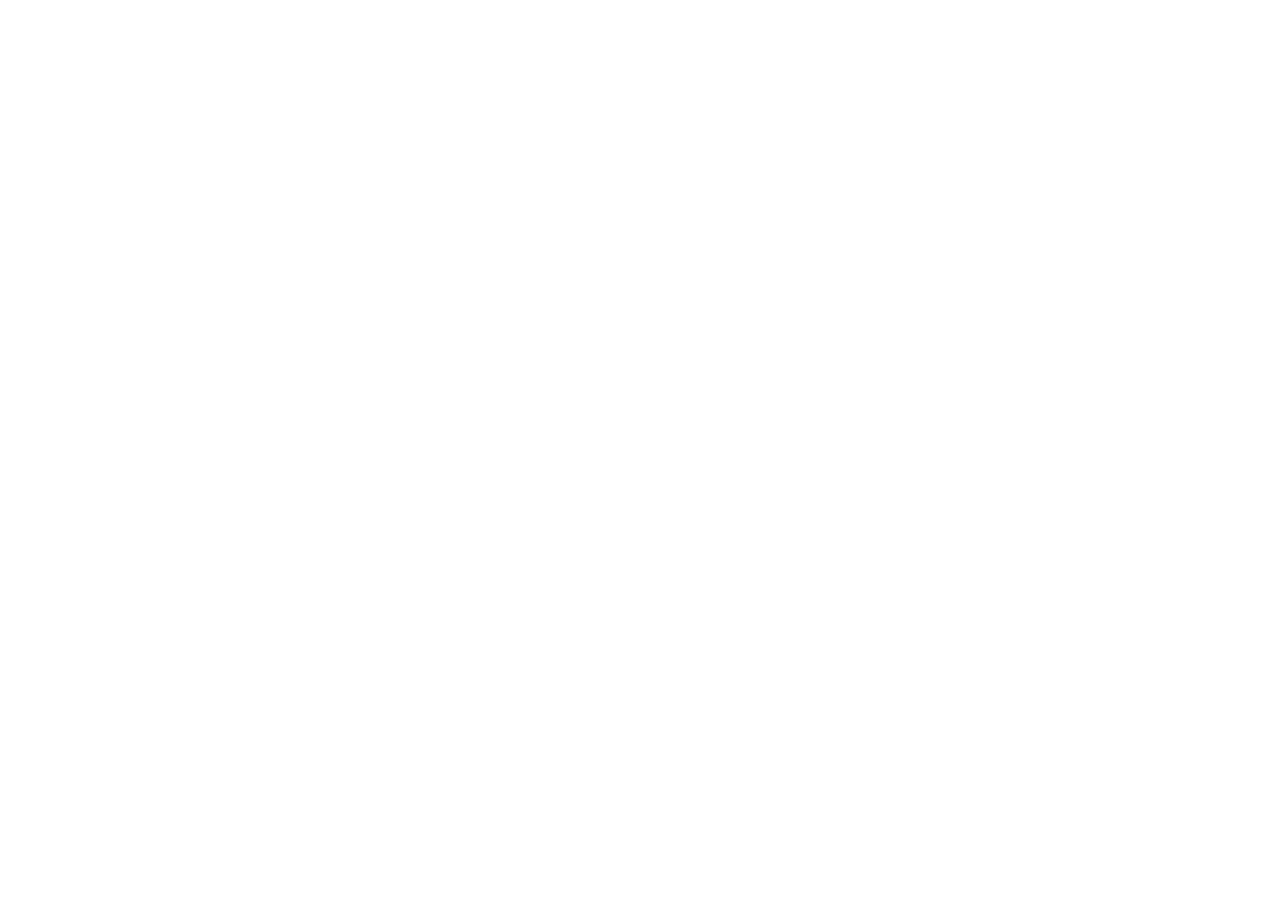
==== Practice_2/index.html @ e36800b8 "api practice 01 added" ====
<!DOCTYPE html>
<html lang="en">
<head>
    <meta charset="UTF-8">
    <meta http-equiv="X-UA-Compatible" content="IE=edge">
    <meta name="viewport" content="width=device-width, initial-scale=1.0">
    <title>Documents</title>

    <!-- css style -->
    <link rel="stylesheet" href="css/styles.css">

    <!-- BS style -->
    <link rel="stylesheet" href="styles/bootstrap.min.css">

    <!-- font awesome -->
    <script src="https://kit.fontawesome.com/f220a353a5.js" crossorigin="anonymous"></script>
</head>

<!-- body -->
<body>
    
    <!-- header -->
    <header>

    </header>
    
    <!-- main -->
    <main>

    </main>

    <!-- footer -->
    <footer>

    </footer>

    <!-- js style -->
    <script src="js/bootstrap.min.js"></script>
</body>
</html>
---- Practice_2/css/styles.css ----
/* fonts */
@import url('https://fonts.googleapis.com/css2?family=EB+Garamond&family=Inter&family=Lobster&family=Manrope&family=Open+Sans&family=Poppins&family=Rubik&family=Work+Sans&display=swap');

/* 
font-family: 'EB Garamond', serif;
font-family: 'Lobster', cursive;
font-family: 'Manrope', sans-serif;
font-family: 'Open Sans', sans-serif;
font-family: 'Poppins', sans-serif;
font-family: 'Rubik', sans-serif;
font-family: 'Work Sans', sans-serif;
font-family: 'Inter', sans-serif;
*/

/* common styles */
body{
    font-family: 'Poppins', serif;
}
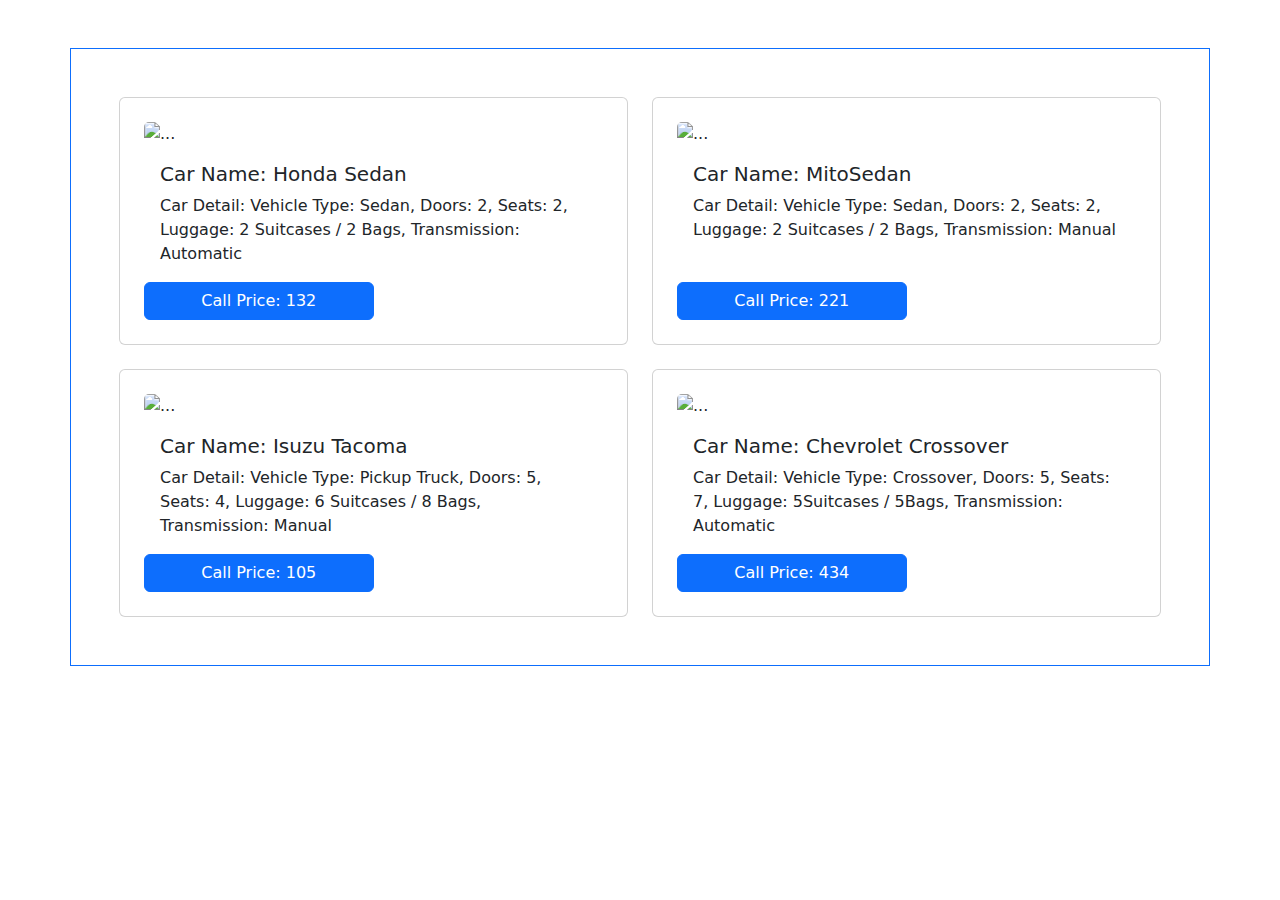
==== commit b92a12ef: "api practice 02 added" ====
--- a/Practice_2/index.html
+++ b/Practice_2/index.html
@@ -26,7 +26,11 @@
     
     <!-- main -->
     <main>
-
+        <div class="container mt-5 border border-primary p-5">
+            <div id="products" class="row row-cols-sm-1 row-cols-lg-2 g-4">
+                
+            </div>
+        </div>
     </main>
 
     <!-- footer -->
@@ -36,5 +40,7 @@
 
     <!-- js style -->
     <script src="js/bootstrap.min.js"></script>
+    <script src="api/api-2-data.js"></script>
+    <script src="js/main.js"></script>
 </body>
 </html>